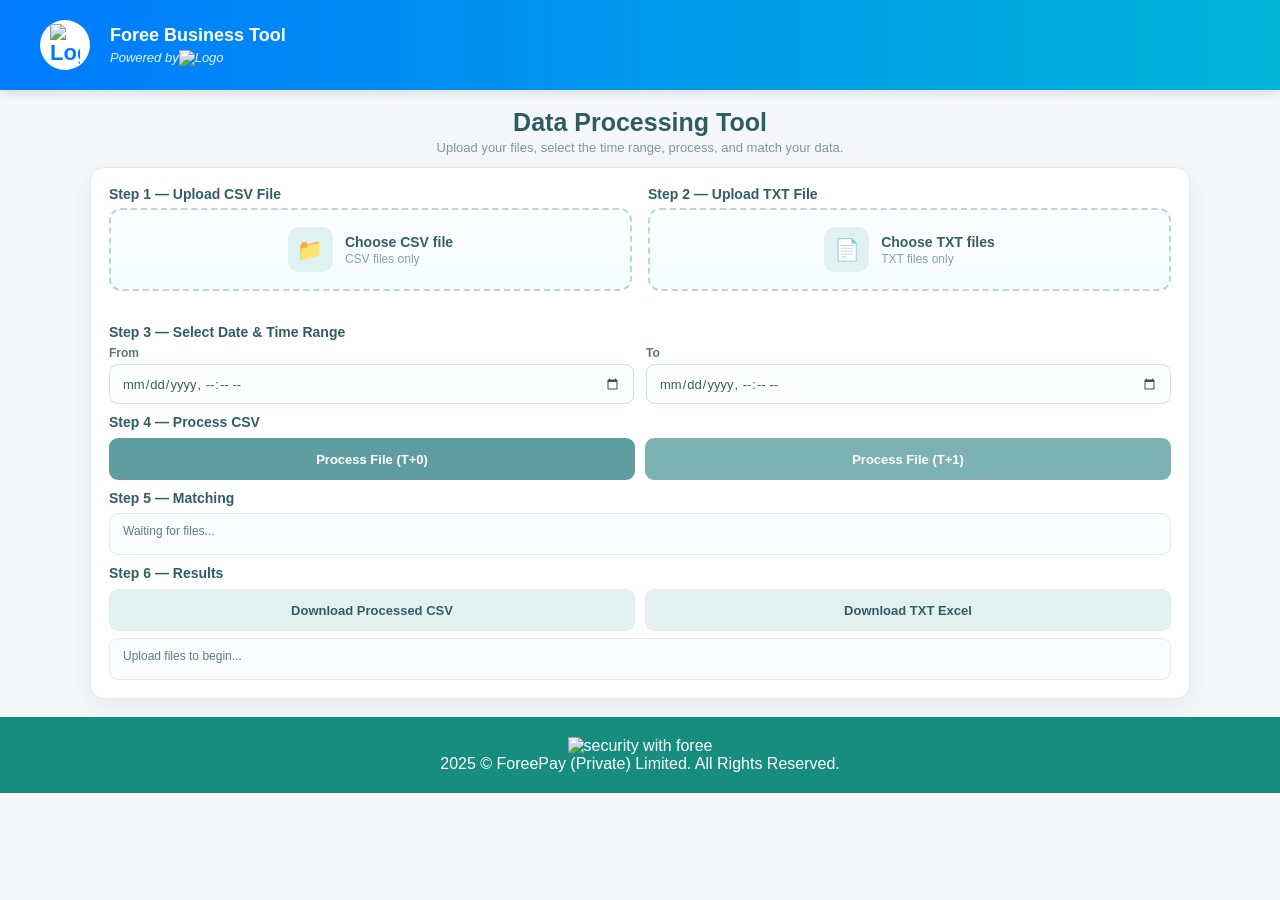
==== index.html @ 5ba2fe05 "css too!" ====
<!doctype html>
<html lang="en">
  <head>
    <meta charset="UTF-8" />
    <meta name="viewport" content="width=device-width, initial-scale=1.0" />
    <title>Data Processing Tool</title>
    <script src="https://cdnjs.cloudflare.com/ajax/libs/xlsx/0.18.5/xlsx.full.min.js"></script>
    <link rel="stylesheet" href="style.css" />
  </head>

  <body>
    <header>
      <div class="left-section">
        <div class="logo">
          <img
            src="https://foree.co/assets/img/favicon.png"
            alt="Logo"
            style="width: 60%"
            class="logo-img" />
        </div>

        <div class="brand">
          <h1>Foree Business Tool</h1>
          <p>
            Powered by<img
              src="https://foree.co/assets/img/wp-logo.png"
              alt="Logo"
              class="logo-img" />
          </p>
        </div>
      </div>

      <nav class="navbar navbar-expand-lg navbar-dark">
        <!-- Brand/Logo -->
      </nav>
    </header>

  <main class="container">

    <div class="page-title">
        <h1>Data Processing Tool</h1>
        <p>Upload your files, select the time range, process, and match your data.</p>
    </div>

    <div class="tool-card">

        <div class="upload-row">

            <!-- CSV -->
            <div class="upload-section">
                <div class="section-title">
                    Step 1 — Upload CSV File
                </div>

                <div class="file-box">
                    <label for="fileInput" class="file-upload-label">

                        <div class="upload-icon">📁</div>

                        <div class="upload-text">
                            <strong>Choose CSV file</strong>
                            <span>CSV files only</span>
                        </div>

                        <input
                            type="file"
                            id="fileInput"
                            accept=".csv"
                        >

                    </label>
                </div>

                <div id="csvFileName" class="file-name">
                    
                </div>
            </div>


            <!-- TXT -->
            <div class="upload-section">
                <div class="section-title">
                    Step 2 — Upload TXT File
                </div>

                <div class="file-box">
                    <label for="folderInput" class="file-upload-label">

                        <div class="upload-icon">📄</div>

                        <div class="upload-text">
                            <strong>Choose TXT files</strong>
                            <span>TXT files only</span>
                        </div>

                        <input
                            type="file"
                            id="folderInput"
                            accept=".txt"
                            multiple
                        >

                    </label>
                </div>

                <div id="txtFileName" class="file-name">
                    
                </div>
            </div>

        </div>


        <!-- DATE & TIME -->
        <div class="section-title">
            Step 3 — Select Date & Time Range
        </div>

        <div class="date-row">

            <div class="input-group">
                <label for="fromDateTime">From</label>

                <input
                    type="datetime-local"
                    id="fromDateTime"
                >
            </div>

            <div class="input-group">
                <label for="toDateTime">To</label>

                <input
                    type="datetime-local"
                    id="toDateTime"
                >
            </div>

        </div>


        <!-- PROCESS CSV -->
        <div class="section-title">
            Step 4 — Process CSV
        </div>

        <div class="button-row">

            <button
                type="button"
                class="btn-t0"
                onclick="processT0()">
                Process File (T+0)
            </button>

            <button
                type="button"
                class="btn-t1"
                onclick="processT1()">
                Process File (T+1)
            </button>

        </div>


        <div
            id="processStatus"
            class="result-box"
            style="display: none;">
        </div>


        <!-- TXT STATUS -->
        <div
            id="status"
            class="result-box"
            style="display: none;">
        </div>


        <!-- MATCHING -->
        <div class="section-title">
            Step 5 — Matching
        </div>

        <div
            id="matchingStatus"
            class="result-box">

            Waiting for files...

        </div>


        <!-- DOWNLOAD -->
        <div class="section-title">
            Step 6 — Results
        </div>

        <div class="button-row">

            <button
                type="button"
                class="btn-download"
                onclick="downloadProcessedCSV()">
                Download Processed CSV
            </button>

            <button
                type="button"
                class="btn-download"
                onclick="downloadTXTExcel()">
                Download TXT Excel
            </button>

        </div>


        <div
            id="result"
            class="result-box">

            Upload files to begin...

        </div>

    </div>

</main>

    <footer>
      <div class="col-12 mb-4 mb-sm-0">
        <img
          src="https://foree.co/assets/img/security-icons.png"
          alt="security with foree"
          height="25"
          class="mt-2" />
      </div>
      2025 © ForeePay (Private) Limited. All Rights Reserved.
    </footer>
    
    <script src="./tool.js"></script>
  </body>
</html>
---- style.css ----
* {
  margin: 0;
  padding: 0;
  box-sizing: border-box;
  font-family: Arial, sans-serif;
}

div {
  margin-top: 0;
}

body {
  background-color: transparent;
  background-repeat: no-repeat;
  margin: 0;
  font-family: "Inter", sans-serif;
  background-color: #f5f7fa;
  color: #333;
  display: flex;
  flex-direction: column;
  min-height: 100vh;
}

/* Header */
header {
  background: linear-gradient(90deg, #007bff, #00b4d8);
  color: white;
  padding: 20px 40px;
  display: flex !important;
  justify-content: space-between;
  align-items: center;
  box-shadow: 0 4px 10px rgba(0, 0, 0, 0.1);
}

.left-section {
  display: flex;
  align-items: center;
  gap: 20px;
}

.logo {
  width: 50px;
  height: 50px;
  background-color: white;
  color: #007bff;
  font-weight: 700;
  font-size: 22px;
  display: flex;
  align-items: center;
  justify-content: center;
  border-radius: 50%;
}

.brand {
  display: flex !important;
  flex-direction: column;
}

.brand h1 {
  margin: 0;
  font-size: 18px;
  font-weight: 600;
}

.brand p {
  margin: 4px 0 0;
  font-size: 13px;
  font-style: italic;
  color: #e3f2fd;
}


/* =========================
   MAIN CONTAINER
========================= */

.container {
  width: 94%;
  max-width: 1100px;
  margin: 18px auto;
}

.page-title {
  text-align: center;
  margin-bottom: 12px;
}

.page-title h1 {
  font-size: 25px;
  color: #2d5c63;
  margin-bottom: 3px;
}

.page-title p {
  color: #7a989c;
  font-size: 13px;
}


/* =========================
   CARD
========================= */

.tool-card {
  background: #ffffff;
  padding: 18px;
  border-radius: 14px;
  border: 1px solid #e1eded;
  box-shadow: 0 8px 25px rgba(46, 92, 99, 0.08);
}


/* =========================
   CSV + TXT SIDE BY SIDE
========================= */

.upload-row {
  display: grid;
  grid-template-columns: 1fr 1fr;
  gap: 16px;
  margin: 0 0 12px 0;
}

.upload-section {
  margin: 0;
}

.upload-section .section-title {
  margin: 0 0 6px 0;
}


/* =========================
   SECTION TITLES
========================= */

.section-title {
  font-size: 14px;
  font-weight: 700;
  color: #315e64;
  margin: 10px 0 6px 0;
}

.upload-row .section-title {
  margin-top: 0;
}


/* =========================
   FILE UPLOAD
========================= */

.file-box {
  border: 2px dashed #b8d7d8;
  border-radius: 12px;
  background: linear-gradient(180deg, #fbfefe, #f5fbfb);
  transition: 0.25s ease;
  margin: 0;
}

.file-box:hover {
  border-color: #6fa6a8;
  background: #f8fcfc;
}

.file-upload-label {
  display: flex;
  align-items: center;
  justify-content: center;
  gap: 12px;
  padding: 17px;
  cursor: pointer;
  text-align: left;
}

.file-upload-label input[type="file"] {
  display: none;
}

.upload-icon {
  width: 45px;
  height: 45px;
  border-radius: 11px;
  background: #dff1f1;
  display: flex;
  align-items: center;
  justify-content: center;
  font-size: 21px;
  flex-shrink: 0;
}

.upload-text {
  display: flex;
  flex-direction: column;
  margin: 0;
}

.upload-text strong {
  color: #345f64;
  font-size: 14px;
}

.upload-text span {
  color: #88a3a7;
  font-size: 12px;
  margin-top: 2px;
}


/* =========================
   FILE NAME
========================= */

.file-name {
  margin: 5px 0 0 0;
  min-height: 16px;
  font-size: 12px;
  color: #56797d;
  text-align: center;
  white-space: nowrap;
  overflow: hidden;
  text-overflow: ellipsis;
}


/* =========================
   DATE & TIME
========================= */

.date-row {
  display: grid;
  grid-template-columns: 1fr 1fr;
  gap: 12px;
  margin: 0;
}

.input-group {
  display: flex;
  flex-direction: column;
  margin: 0;
}

.input-group label {
  font-size: 12px;
  font-weight: 600;
  color: #56797d;
  margin-bottom: 4px;
}

.input-group input[type="datetime-local"] {
  width: 100%;
  height: 40px;
  padding: 0 12px;
  border: 1px solid #cfe2e3;
  border-radius: 9px;
  background: #fcfefe;
  color: #345f64;
  font-size: 13px;
  outline: none;
  transition: 0.2s ease;
}

.input-group input[type="datetime-local"]:hover {
  border-color: #9dc4c6;
}

.input-group input[type="datetime-local"]:focus {
  border-color: #6fa6a8;
  box-shadow: 0 0 0 3px rgba(111, 166, 168, 0.15);
}

.input-group input[type="datetime-local"]::-webkit-calendar-picker-indicator {
  cursor: pointer;
  opacity: 0.7;
}


/* =========================
   BUTTONS
========================= */

.button-row {
  display: grid;
  grid-template-columns: repeat(2, 1fr);
  gap: 10px;
  margin: 8px 0 0 0;
}

.button-row button {
  height: 42px;
  border: none;
  border-radius: 9px;
  font-size: 13px;
  font-weight: 600;
  cursor: pointer;
  transition: all 0.2s ease;
}

.btn-t0 {
  background: #5f9ea0;
  color: white;
}

.btn-t1 {
  background: #7db2b4;
  color: white;
}

.btn-download {
  background: #e2f0f0;
  color: #315e64;
}

.button-row button:hover {
  transform: translateY(-2px);
  box-shadow: 0 6px 15px rgba(0, 0, 0, 0.08);
}

.btn-t0:hover {
  background: #538f91;
}

.btn-t1:hover {
  background: #6ea6a8;
}

.btn-download:hover {
  background: #d5e8e8;
}


/* =========================
   RESULT BOX
========================= */

.result-box {
  margin: 7px 0 0 0;
  padding: 10px 13px;
  min-height: 42px;
  border: 1px solid #e1eded;
  border-radius: 9px;
  background: #f8fcfc;
  color: #5c7f84;
  font-size: 12px;
}


/* =========================
   PROCESS STATUS
========================= */

#processStatus {
  margin-top: 7px;
}

#status {
  margin-top: 7px;
}

#matchingStatus {
  margin-top: 7px;
}

#result {
  margin-top: 7px;
}


/* =========================
   FOOTER
========================= */

footer {
  background-color: #168d7f;
  color: white;
  text-align: center;
  padding: 20px 10px;
  font-size: 16px;
}

footer a {
  color: #00b4d8;
  text-decoration: none;
}

footer a:hover {
  text-decoration: underline;
}


/* =========================
   TABLET
========================= */

@media (max-width: 768px) {

  .container {
    width: 94%;
    margin: 15px auto;
  }

  .tool-card {
    padding: 15px;
  }

  .page-title {
    margin-bottom: 10px;
  }

  .page-title h1 {
    font-size: 23px;
  }

  .page-title p {
    font-size: 12px;
  }

  .upload-row {
    grid-template-columns: 1fr 1fr;
    gap: 10px;
  }

  .file-upload-label {
    padding: 14px 8px;
  }

  .upload-icon {
    width: 40px;
    height: 40px;
    font-size: 19px;
  }

  .upload-text strong {
    font-size: 13px;
  }

  .upload-text span {
    font-size: 11px;
  }

  .date-row {
    grid-template-columns: 1fr 1fr;
  }

  .button-row {
    grid-template-columns: 1fr 1fr;
  }
}


/* =========================
   MOBILE
========================= */

@media (max-width: 550px) {

  header {
    padding: 0 20px;
  }

  .container {
    width: 92%;
    margin: 15px auto;
  }

  .tool-card {
    padding: 14px;
  }

  .upload-row {
    grid-template-columns: 1fr;
    gap: 10px;
  }

  .date-row {
    grid-template-columns: 1fr;
    gap: 10px;
  }

  .button-row {
    grid-template-columns: 1fr;
  }

  .page-title h1 {
    font-size: 21px;
  }

  .page-title p {
    font-size: 11px;
  }
}
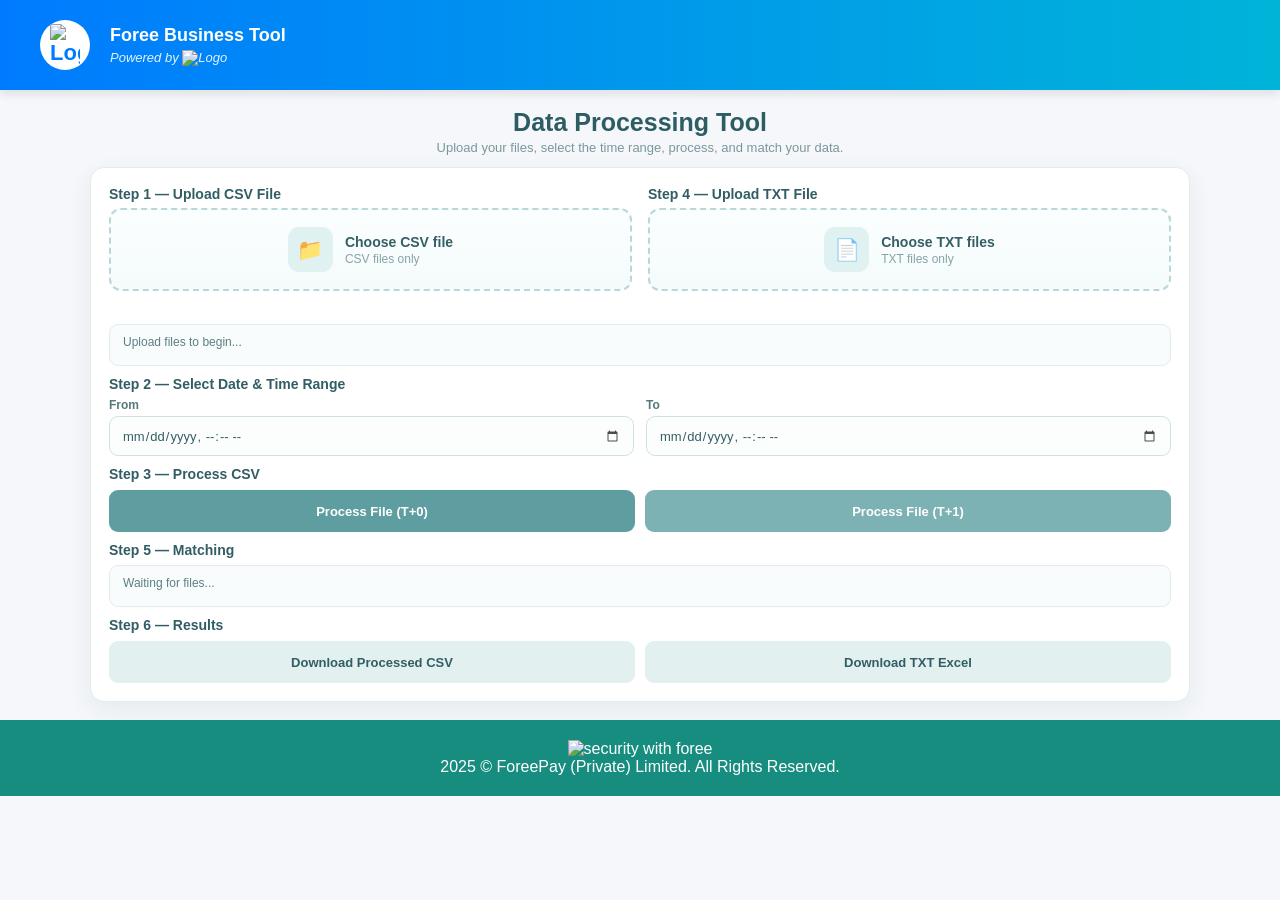
==== commit cedb92e8: "Complete tool" ====
--- a/index.html
+++ b/index.html
@@ -7,7 +7,6 @@
     <script src="https://cdnjs.cloudflare.com/ajax/libs/xlsx/0.18.5/xlsx.full.min.js"></script>
     <link rel="stylesheet" href="style.css" />
   </head>
-
   <body>
     <header>
       <div class="left-section">
@@ -18,216 +17,111 @@
             style="width: 60%"
             class="logo-img" />
         </div>
-
         <div class="brand">
           <h1>Foree Business Tool</h1>
           <p>
-            Powered by<img
+            Powered by
+            <img
               src="https://foree.co/assets/img/wp-logo.png"
               alt="Logo"
               class="logo-img" />
           </p>
         </div>
       </div>
-
-      <nav class="navbar navbar-expand-lg navbar-dark">
-        <!-- Brand/Logo -->
-      </nav>
+      <nav class="navbar navbar-expand-lg navbar-dark"></nav>
     </header>
-
-  <main class="container">
-
-    <div class="page-title">
+    <main class="container">
+      <div class="page-title">
         <h1>Data Processing Tool</h1>
-        <p>Upload your files, select the time range, process, and match your data.</p>
-    </div>
-
-    <div class="tool-card">
-
+        <p>
+          Upload your files, select the time range, process, and match your
+          data.
+        </p>
+      </div>
+      <div class="tool-card">
+        <!-- ========================= -->
+        <!-- STEP 1 & 2 UPLOAD -->
+        <!-- ========================= -->
         <div class="upload-row">
-
-            <!-- CSV -->
-            <div class="upload-section">
-                <div class="section-title">
-                    Step 1 — Upload CSV File
+          <!-- CSV -->
+          <div class="upload-section">
+            <div class="section-title">Step 1 — Upload CSV File</div>
+            <div class="file-box">
+              <label for="fileInput" class="file-upload-label">
+                <div class="upload-icon">📁</div>
+                <div class="upload-text">
+                  <strong>Choose CSV file</strong> <span>CSV files only</span>
                 </div>
-
-                <div class="file-box">
-                    <label for="fileInput" class="file-upload-label">
-
-                        <div class="upload-icon">📁</div>
-
-                        <div class="upload-text">
-                            <strong>Choose CSV file</strong>
-                            <span>CSV files only</span>
-                        </div>
-
-                        <input
-                            type="file"
-                            id="fileInput"
-                            accept=".csv"
-                        >
-
-                    </label>
+                <input type="file" id="fileInput" accept=".csv" />
+              </label>
+            </div>
+            <!-- CSV uploaded file -->
+            <div id="csvFileName" class="file-name"></div>
+          </div>
+          <!-- TXT -->
+          <div class="upload-section">
+            <div class="section-title">Step 4 — Upload TXT File</div>
+            <div class="file-box">
+              <label for="folderInput" class="file-upload-label">
+                <div class="upload-icon">📄</div>
+                <div class="upload-text">
+                  <strong>Choose TXT files</strong> <span>TXT files only</span>
                 </div>
-
-                <div id="csvFileName" class="file-name">
-                    
-                </div>
+                <input type="file" id="folderInput" accept=".txt" multiple />
+              </label>
             </div>
-
-
-            <!-- TXT -->
-            <div class="upload-section">
-                <div class="section-title">
-                    Step 2 — Upload TXT File
-                </div>
-
-                <div class="file-box">
-                    <label for="folderInput" class="file-upload-label">
-
-                        <div class="upload-icon">📄</div>
-
-                        <div class="upload-text">
-                            <strong>Choose TXT files</strong>
-                            <span>TXT files only</span>
-                        </div>
-
-                        <input
-                            type="file"
-                            id="folderInput"
-                            accept=".txt"
-                            multiple
-                        >
-
-                    </label>
-                </div>
-
-                <div id="txtFileName" class="file-name">
-                    
-                </div>
-            </div>
-
+            <!-- TXT uploaded files -->
+            <div id="txtFileName" class="file-name"></div>
+          </div>
         </div>
-
-
+        <!-- CSV RESULT -->
+        <div id="result" class="result-box">Upload files to begin...</div>
         <!-- DATE & TIME -->
-        <div class="section-title">
-            Step 3 — Select Date & Time Range
+        <div class="section-title">Step 2 — Select Date & Time Range</div>
+        <div class="date-row">
+          <div class="input-group">
+            <label for="fromDateTime">From</label>
+            <input type="datetime-local" id="fromDateTime" />
+          </div>
+          <div class="input-group">
+            <label for="toDateTime">To</label>
+            <input type="datetime-local" id="toDateTime" />
+          </div>
         </div>
-
-        <div class="date-row">
-
-            <div class="input-group">
-                <label for="fromDateTime">From</label>
-
-                <input
-                    type="datetime-local"
-                    id="fromDateTime"
-                >
-            </div>
-
-            <div class="input-group">
-                <label for="toDateTime">To</label>
-
-                <input
-                    type="datetime-local"
-                    id="toDateTime"
-                >
-            </div>
-
+        <!-- PROCESS CSV -->
+        <div class="section-title">Step 3 — Process CSV</div>
+        <div class="button-row">
+          <button type="button" class="btn-t0" onclick="processT0()">
+            Process File (T+0)
+          </button>
+          <button type="button" class="btn-t1" onclick="processT1()">
+            Process File (T+1)
+          </button>
         </div>
-
-
-        <!-- PROCESS CSV -->
-        <div class="section-title">
-            Step 4 — Process CSV
+        <div id="processStatus" class="result-box" style="display: none"></div>
+        <!-- TXT STATUS -->
+        <div id="status" class="result-box" style="display: none"></div>
+        <!-- MATCHING -->
+        <div class="section-title">Step 5 — Matching</div>
+        <div id="matchingStatus" class="result-box">Waiting for files...</div>
+        <!-- DOWNLOAD -->
+        <div class="section-title">Step 6 — Results</div>
+        <div class="button-row">
+          <button
+            type="button"
+            class="btn-download"
+            onclick="downloadProcessedCSV()">
+            Download Processed CSV
+          </button>
+          <button
+            type="button"
+            class="btn-download"
+            onclick="downloadTXTExcel()">
+            Download TXT Excel
+          </button>
         </div>
-
-        <div class="button-row">
-
-            <button
-                type="button"
-                class="btn-t0"
-                onclick="processT0()">
-                Process File (T+0)
-            </button>
-
-            <button
-                type="button"
-                class="btn-t1"
-                onclick="processT1()">
-                Process File (T+1)
-            </button>
-
-        </div>
-
-
-        <div
-            id="processStatus"
-            class="result-box"
-            style="display: none;">
-        </div>
-
-
-        <!-- TXT STATUS -->
-        <div
-            id="status"
-            class="result-box"
-            style="display: none;">
-        </div>
-
-
-        <!-- MATCHING -->
-        <div class="section-title">
-            Step 5 — Matching
-        </div>
-
-        <div
-            id="matchingStatus"
-            class="result-box">
-
-            Waiting for files...
-
-        </div>
-
-
-        <!-- DOWNLOAD -->
-        <div class="section-title">
-            Step 6 — Results
-        </div>
-
-        <div class="button-row">
-
-            <button
-                type="button"
-                class="btn-download"
-                onclick="downloadProcessedCSV()">
-                Download Processed CSV
-            </button>
-
-            <button
-                type="button"
-                class="btn-download"
-                onclick="downloadTXTExcel()">
-                Download TXT Excel
-            </button>
-
-        </div>
-
-
-        <div
-            id="result"
-            class="result-box">
-
-            Upload files to begin...
-
-        </div>
-
-    </div>
-
-</main>
-
+      </div>
+    </main>
     <footer>
       <div class="col-12 mb-4 mb-sm-0">
         <img
@@ -238,7 +132,6 @@
       </div>
       2025 © ForeePay (Private) Limited. All Rights Reserved.
     </footer>
-    
     <script src="./tool.js"></script>
   </body>
 </html>
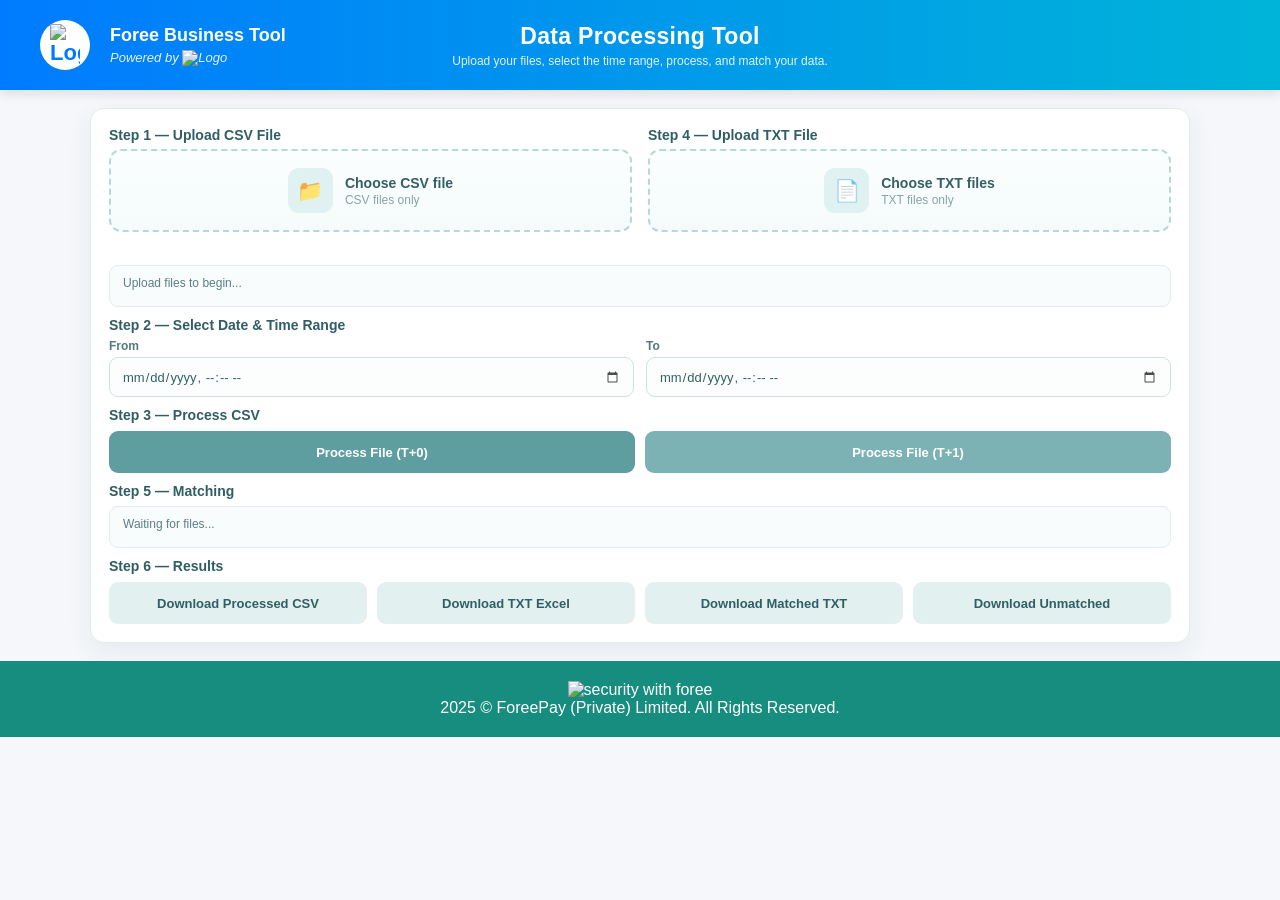
==== commit 5512cc1a: "Complete tool" ====
--- a/index.html
+++ b/index.html
@@ -27,17 +27,20 @@
               class="logo-img" />
           </p>
         </div>
-      </div>
-      <nav class="navbar navbar-expand-lg navbar-dark"></nav>
-    </header>
-    <main class="container">
-      <div class="page-title">
+        <div class="page-title">
         <h1>Data Processing Tool</h1>
         <p>
           Upload your files, select the time range, process, and match your
           data.
         </p>
       </div>
+      </div>
+      <nav class="navbar navbar-expand-lg navbar-dark"></nav>
+    </header>
+
+
+    <main class="container">
+      
       <div class="tool-card">
         <!-- ========================= -->
         <!-- STEP 1 & 2 UPLOAD -->
@@ -90,7 +93,7 @@
         </div>
         <!-- PROCESS CSV -->
         <div class="section-title">Step 3 — Process CSV</div>
-        <div class="button-row">
+        <div class="button-row-process">
           <button type="button" class="btn-t0" onclick="processT0()">
             Process File (T+0)
           </button>
@@ -104,24 +107,41 @@
         <!-- MATCHING -->
         <div class="section-title">Step 5 — Matching</div>
         <div id="matchingStatus" class="result-box">Waiting for files...</div>
+        
         <!-- DOWNLOAD -->
-        <div class="section-title">Step 6 — Results</div>
-        <div class="button-row">
-          <button
-            type="button"
-            class="btn-download"
-            onclick="downloadProcessedCSV()">
-            Download Processed CSV
-          </button>
-          <button
-            type="button"
-            class="btn-download"
-            onclick="downloadTXTExcel()">
-            Download TXT Excel
-          </button>
-        </div>
-      </div>
+<div class="section-title ">Step 6 — Results</div>
+<div class="button-row row">
+  <button 
+    type="button"
+    class="col-md-3 btn-download"
+    onclick="downloadProcessedCSV()">
+    Download Processed CSV
+  </button>
+
+  <button
+    type="button"
+    class="col-md-3 btn-download"
+    onclick="downloadTXTExcel()">
+    Download TXT Excel
+  </button>
+
+  <button
+    type="button"
+    class="btn-download col-md-3"
+    onclick="downloadMatchedTXTExcel()">
+    Download Matched TXT
+  </button>
+
+  <button
+    type="button"
+    class="btn-download col-md-3"
+    onclick="downloadUnmatchedExcel()">
+    Download Unmatched
+  </button>
+</div>
     </main>
+
+
     <footer>
       <div class="col-12 mb-4 mb-sm-0">
         <img
--- a/style.css
+++ b/style.css
@@ -81,19 +81,26 @@
 }
 
 .page-title {
+  position: absolute;
+  left: 50%;
+  transform: translateX(-50%);
   text-align: center;
-  margin-bottom: 12px;
+  margin: 0;
+  width: max-content;
 }
 
 .page-title h1 {
-  font-size: 25px;
-  color: #2d5c63;
-  margin-bottom: 3px;
+  margin: 0;
+  font-size: 23px;
+  font-weight: 700;
+  color: white;
+  letter-spacing: 0.3px;
 }
 
 .page-title p {
-  color: #7a989c;
-  font-size: 13px;
+  margin: 4px 0 0;
+  font-size: 12px;
+  color: #e3f2fd;
 }
 
 
@@ -279,9 +286,26 @@
    BUTTONS
 ========================= */
 
+.button-row-process{
+  display: grid;
+  grid-template-columns: repeat(2, 1fr);
+  gap: 10px;
+  margin: 8px 0 0 0;
+}
+
+.button-row-process button {
+  height: 42px;
+  border: none;
+  border-radius: 9px;
+  font-size: 13px;
+  font-weight: 600;
+  cursor: pointer;
+  transition: all 0.2s ease;
+}
+
 .button-row {
   display: grid;
-  grid-template-columns: repeat(2, 1fr);
+  grid-template-columns: repeat(4, 1fr);
   gap: 10px;
   margin: 8px 0 0 0;
 }
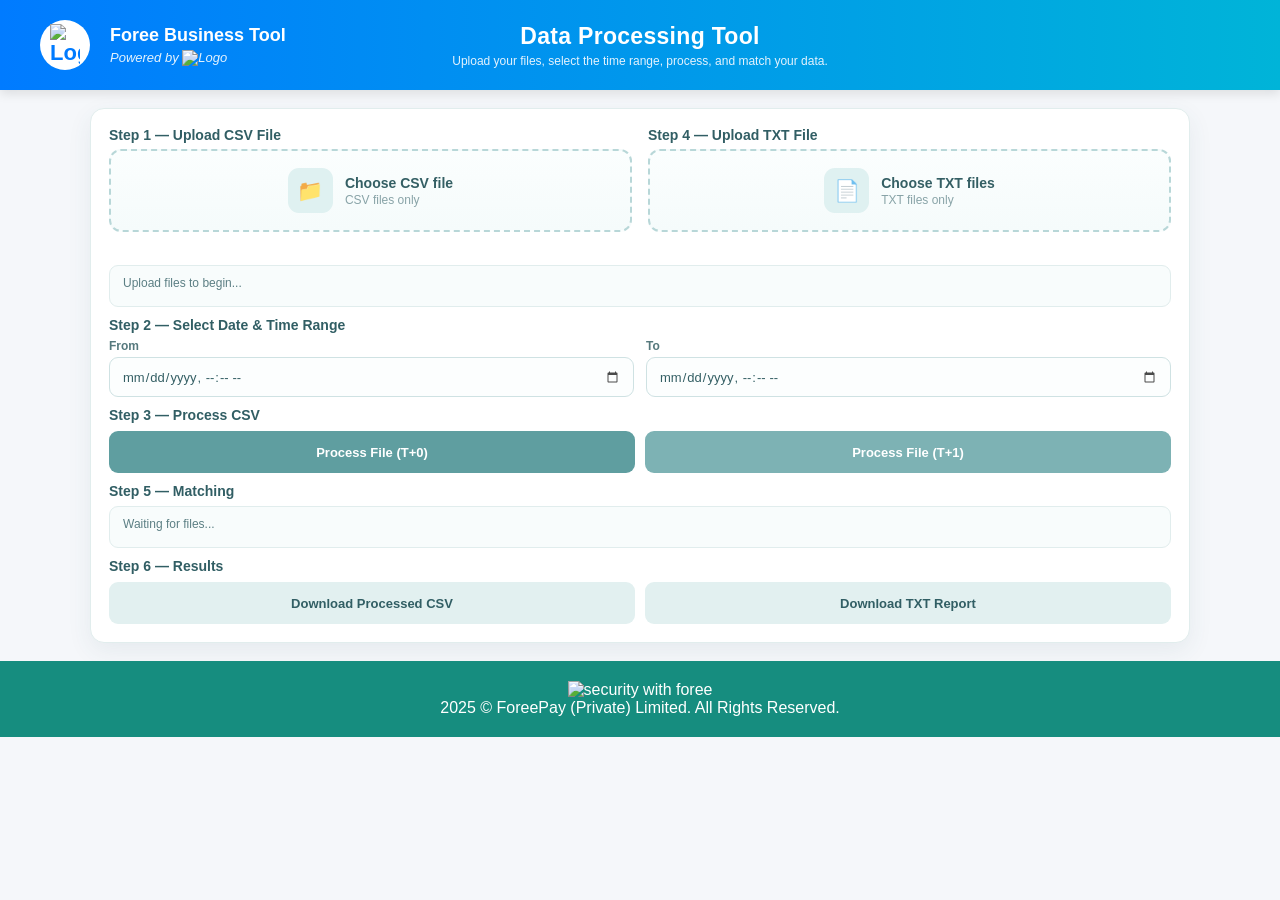
==== commit cc1eb5fc: "3 sheets being made" ====
--- a/index.html
+++ b/index.html
@@ -113,31 +113,18 @@
 <div class="button-row row">
   <button 
     type="button"
-    class="col-md-3 btn-download"
+    class="col-md-4 btn-download"
     onclick="downloadProcessedCSV()">
     Download Processed CSV
   </button>
 
   <button
-    type="button"
-    class="col-md-3 btn-download"
-    onclick="downloadTXTExcel()">
-    Download TXT Excel
-  </button>
+  type="button"
+  class="btn-download"
+  onclick="downloadTXTExcel()">
+  Download TXT Report
+</button>
 
-  <button
-    type="button"
-    class="btn-download col-md-3"
-    onclick="downloadMatchedTXTExcel()">
-    Download Matched TXT
-  </button>
-
-  <button
-    type="button"
-    class="btn-download col-md-3"
-    onclick="downloadUnmatchedExcel()">
-    Download Unmatched
-  </button>
 </div>
     </main>
 
--- a/style.css
+++ b/style.css
@@ -305,7 +305,7 @@
 
 .button-row {
   display: grid;
-  grid-template-columns: repeat(4, 1fr);
+  grid-template-columns: repeat(2, 1fr);
   gap: 10px;
   margin: 8px 0 0 0;
 }
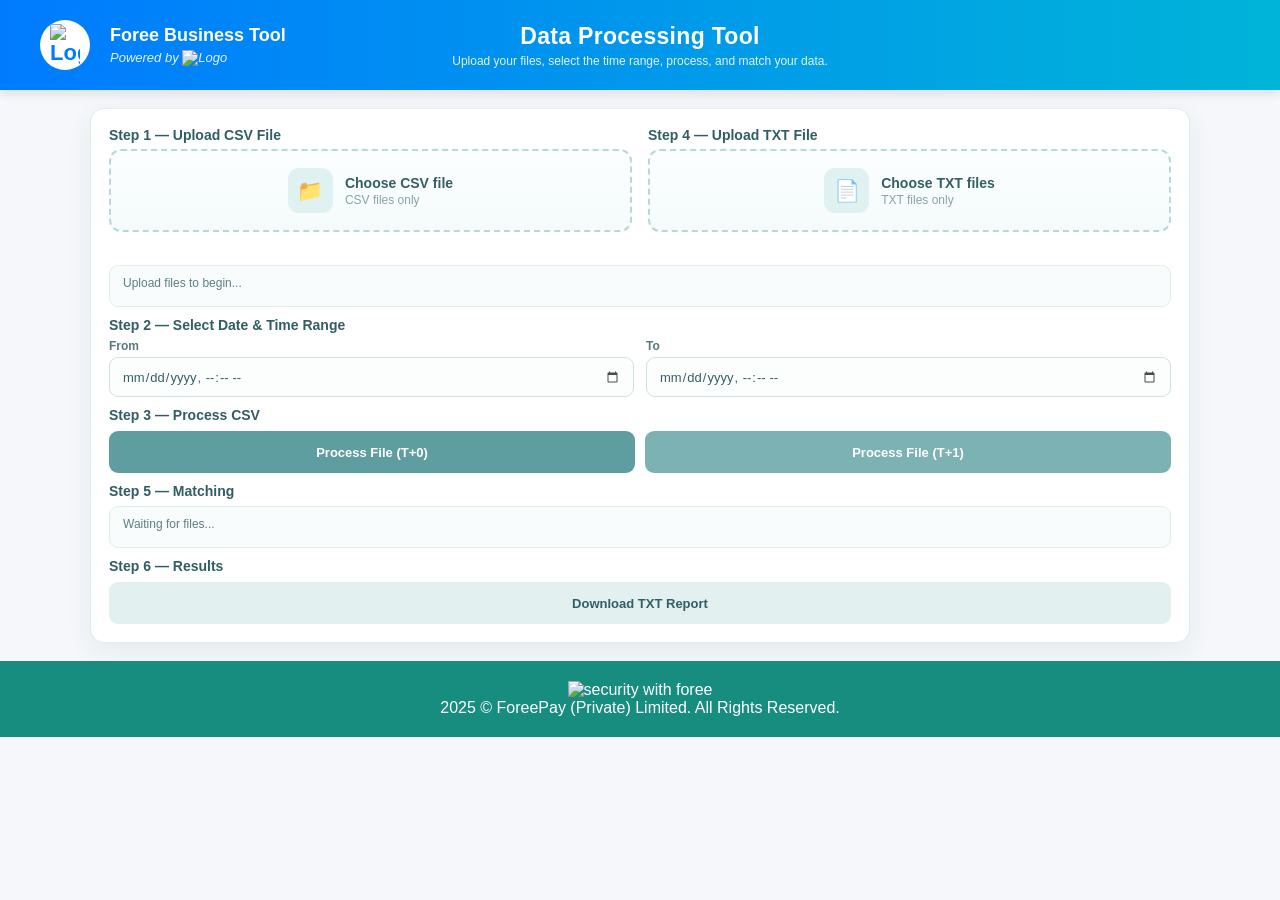
==== commit 86d3c313: "Initiator Settlement Status to Settled" ====
--- a/index.html
+++ b/index.html
@@ -6,6 +6,7 @@
     <title>Data Processing Tool</title>
     <script src="https://cdnjs.cloudflare.com/ajax/libs/xlsx/0.18.5/xlsx.full.min.js"></script>
     <link rel="stylesheet" href="style.css" />
+    <link rel="shortcut icon" href="images/images.jfif" type="image/x-icon">
   </head>
   <body>
     <header>
@@ -111,12 +112,6 @@
         <!-- DOWNLOAD -->
 <div class="section-title ">Step 6 — Results</div>
 <div class="button-row row">
-  <button 
-    type="button"
-    class="col-md-4 btn-download"
-    onclick="downloadProcessedCSV()">
-    Download Processed CSV
-  </button>
 
   <button
   type="button"
--- a/style.css
+++ b/style.css
@@ -305,7 +305,7 @@
 
 .button-row {
   display: grid;
-  grid-template-columns: repeat(2, 1fr);
+  grid-template-columns: repeat(1, 1fr);
   gap: 10px;
   margin: 8px 0 0 0;
 }
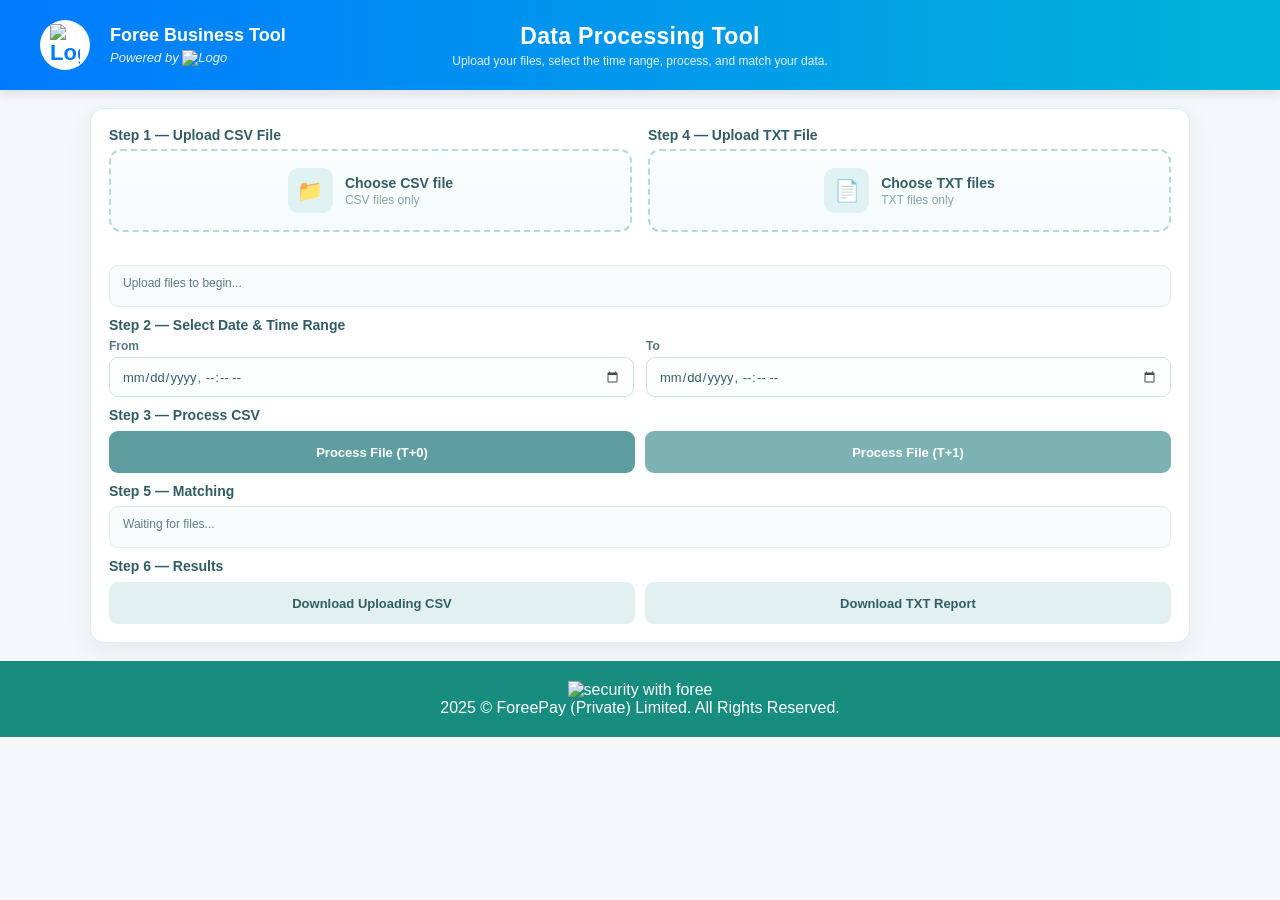
==== commit 06e84b74: "CSV download made" ====
--- a/index.html
+++ b/index.html
@@ -116,6 +116,13 @@
   <button
   type="button"
   class="btn-download"
+  onclick="downloadMatchedCSV()">
+  Download Uploading CSV
+</button>
+  
+  <button
+  type="button"
+  class="btn-download"
   onclick="downloadTXTExcel()">
   Download TXT Report
 </button>
--- a/style.css
+++ b/style.css
@@ -305,7 +305,7 @@
 
 .button-row {
   display: grid;
-  grid-template-columns: repeat(1, 1fr);
+  grid-template-columns: repeat(2, 1fr);
   gap: 10px;
   margin: 8px 0 0 0;
 }
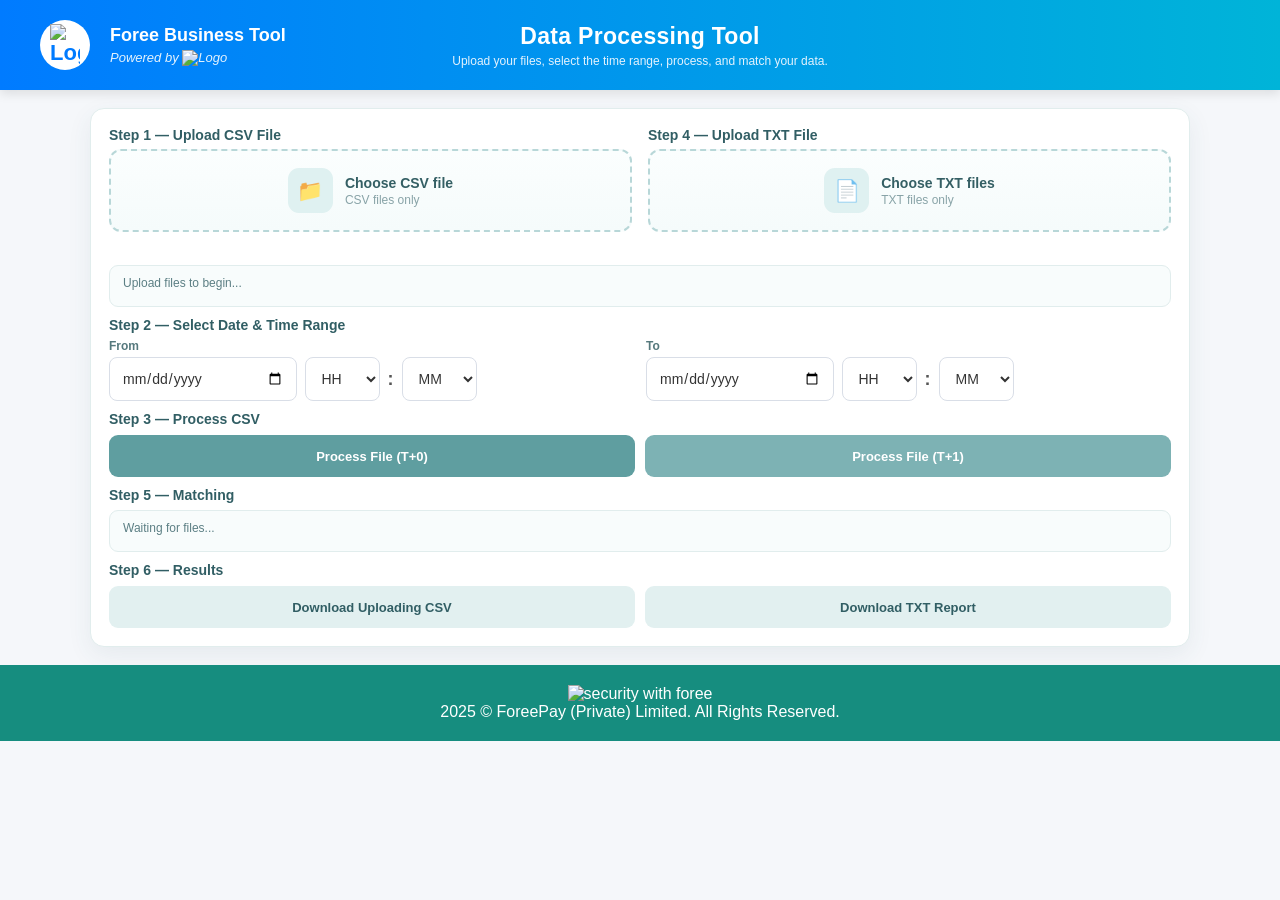
==== commit 92901f9b: "Time range sorted to 24 hrs clock" ====
--- a/index.html
+++ b/index.html
@@ -81,17 +81,83 @@
         <!-- CSV RESULT -->
         <div id="result" class="result-box">Upload files to begin...</div>
         <!-- DATE & TIME -->
-        <div class="section-title">Step 2 — Select Date & Time Range</div>
-        <div class="date-row">
-          <div class="input-group">
-            <label for="fromDateTime">From</label>
-            <input type="datetime-local" id="fromDateTime" />
-          </div>
-          <div class="input-group">
-            <label for="toDateTime">To</label>
-            <input type="datetime-local" id="toDateTime" />
-          </div>
-        </div>
+
+        
+        <!-- DATE & TIME -->
+<div class="section-title">Step 2 — Select Date & Time Range</div>
+
+<div class="date-row">
+
+  <div class="input-group">
+    <label>From</label>
+
+    <div class="date-time-custom">
+      <input type="date" id="fromDate" />
+
+      <select id="fromHour">
+        <option value="">HH</option>
+        <script>
+          for (let i = 0; i < 24; i++) {
+            const h = String(i).padStart(2, "0");
+            document.write(`<option value="${h}">${h}</option>`);
+          }
+        </script>
+      </select>
+
+      <span>:</span>
+
+      <select id="fromMinute">
+        <option value="">MM</option>
+        <script>
+          for (let i = 0; i < 60; i++) {
+            const m = String(i).padStart(2, "0");
+            document.write(`<option value="${m}">${m}</option>`);
+          }
+        </script>
+      </select>
+
+      <!-- Hidden input used by your EXISTING tool.js -->
+      <input type="hidden" id="fromDateTime" />
+    </div>
+  </div>
+
+
+  <div class="input-group">
+    <label>To</label>
+
+    <div class="date-time-custom">
+      <input type="date" id="toDate" />
+
+      <select id="toHour">
+        <option value="">HH</option>
+        <script>
+          for (let i = 0; i < 24; i++) {
+            const h = String(i).padStart(2, "0");
+            document.write(`<option value="${h}">${h}</option>`);
+          }
+        </script>
+      </select>
+
+      <span>:</span>
+
+      <select id="toMinute">
+        <option value="">MM</option>
+        <script>
+          for (let i = 0; i < 60; i++) {
+            const m = String(i).padStart(2, "0");
+            document.write(`<option value="${m}">${m}</option>`);
+          }
+        </script>
+      </select>
+
+      <!-- Hidden input used by your EXISTING tool.js -->
+      <input type="hidden" id="toDateTime" />
+    </div>
+  </div>
+
+</div>
+
+
         <!-- PROCESS CSV -->
         <div class="section-title">Step 3 — Process CSV</div>
         <div class="button-row-process">
@@ -141,6 +207,77 @@
       </div>
       2025 © ForeePay (Private) Limited. All Rights Reserved.
     </footer>
+    <script>
+  function updateDateTime(dateId, hourId, minuteId, hiddenId) {
+    const date = document.getElementById(dateId).value;
+    const hour = document.getElementById(hourId).value;
+    const minute = document.getElementById(minuteId).value;
+
+    if (date && hour !== "" && minute !== "") {
+      document.getElementById(hiddenId).value =
+        `${date}T${hour}:${minute}`;
+    } else {
+      document.getElementById(hiddenId).value = "";
+    }
+  }
+
+  document.getElementById("fromDate").addEventListener("change", function () {
+    updateDateTime(
+      "fromDate",
+      "fromHour",
+      "fromMinute",
+      "fromDateTime"
+    );
+  });
+
+  document.getElementById("fromHour").addEventListener("change", function () {
+    updateDateTime(
+      "fromDate",
+      "fromHour",
+      "fromMinute",
+      "fromDateTime"
+    );
+  });
+
+  document.getElementById("fromMinute").addEventListener("change", function () {
+    updateDateTime(
+      "fromDate",
+      "fromHour",
+      "fromMinute",
+      "fromDateTime"
+    );
+  });
+
+
+  document.getElementById("toDate").addEventListener("change", function () {
+    updateDateTime(
+      "toDate",
+      "toHour",
+      "toMinute",
+      "toDateTime"
+    );
+  });
+
+  document.getElementById("toHour").addEventListener("change", function () {
+    updateDateTime(
+      "toDate",
+      "toHour",
+      "toMinute",
+      "toDateTime"
+    );
+  });
+
+  document.getElementById("toMinute").addEventListener("change", function () {
+    updateDateTime(
+      "toDate",
+      "toHour",
+      "toMinute",
+      "toDateTime"
+    );
+  });
+</script>
+
+<script src="./tool.js"></script>
     <script src="./tool.js"></script>
   </body>
 </html>
--- a/style.css
+++ b/style.css
@@ -512,4 +512,81 @@
   .page-title p {
     font-size: 11px;
   }
+}
+
+/* =========================================
+   CUSTOM 24-HOUR DATE & TIME CONTROLS
+   ========================================= */
+
+.date-time-custom {
+  display: flex;
+  align-items: center;
+  gap: 8px;
+  width: 70%;
+}
+
+.date-time-custom input[type="date"],
+.date-time-custom select {
+  height: 44px;
+  border: 1px solid #d9dee7;
+  border-radius: 8px;
+  background: #fff;
+  color: #333;
+  font-size: 14px;
+  padding: 0 12px;
+  outline: none;
+  transition: all 0.2s ease;
+  box-sizing: border-box;
+}
+
+/* Date field */
+.date-time-custom input[type="date"] {
+  flex: 1;
+  min-width: 0;
+}
+
+/* Hour and minute dropdowns */
+.date-time-custom select {
+  width: 75px;
+  cursor: pointer;
+}
+
+/* Colon between hour and minute */
+.date-time-custom span {
+  font-size: 18px;
+  font-weight: 600;
+  color: #555;
+}
+
+/* Focus effect */
+.date-time-custom input[type="date"]:focus,
+.date-time-custom select:focus {
+  border-color: #0d6efd;
+  box-shadow: 0 0 0 3px rgba(13, 110, 253, 0.1);
+}
+
+/* Hover effect */
+.date-time-custom input[type="date"]:hover,
+.date-time-custom select:hover {
+  border-color: #adb5bd;
+}
+
+/* Mobile */
+@media (max-width: 600px) {
+  .date-time-custom {
+    gap: 5px;
+  }
+
+  .date-time-custom input[type="date"] {
+    width: 100%;
+  }
+
+  .date-time-custom select {
+    width: 65px;
+    padding: 0 8px;
+  }
+
+  .date-time-custom span {
+    font-size: 16px;
+  }
 }
